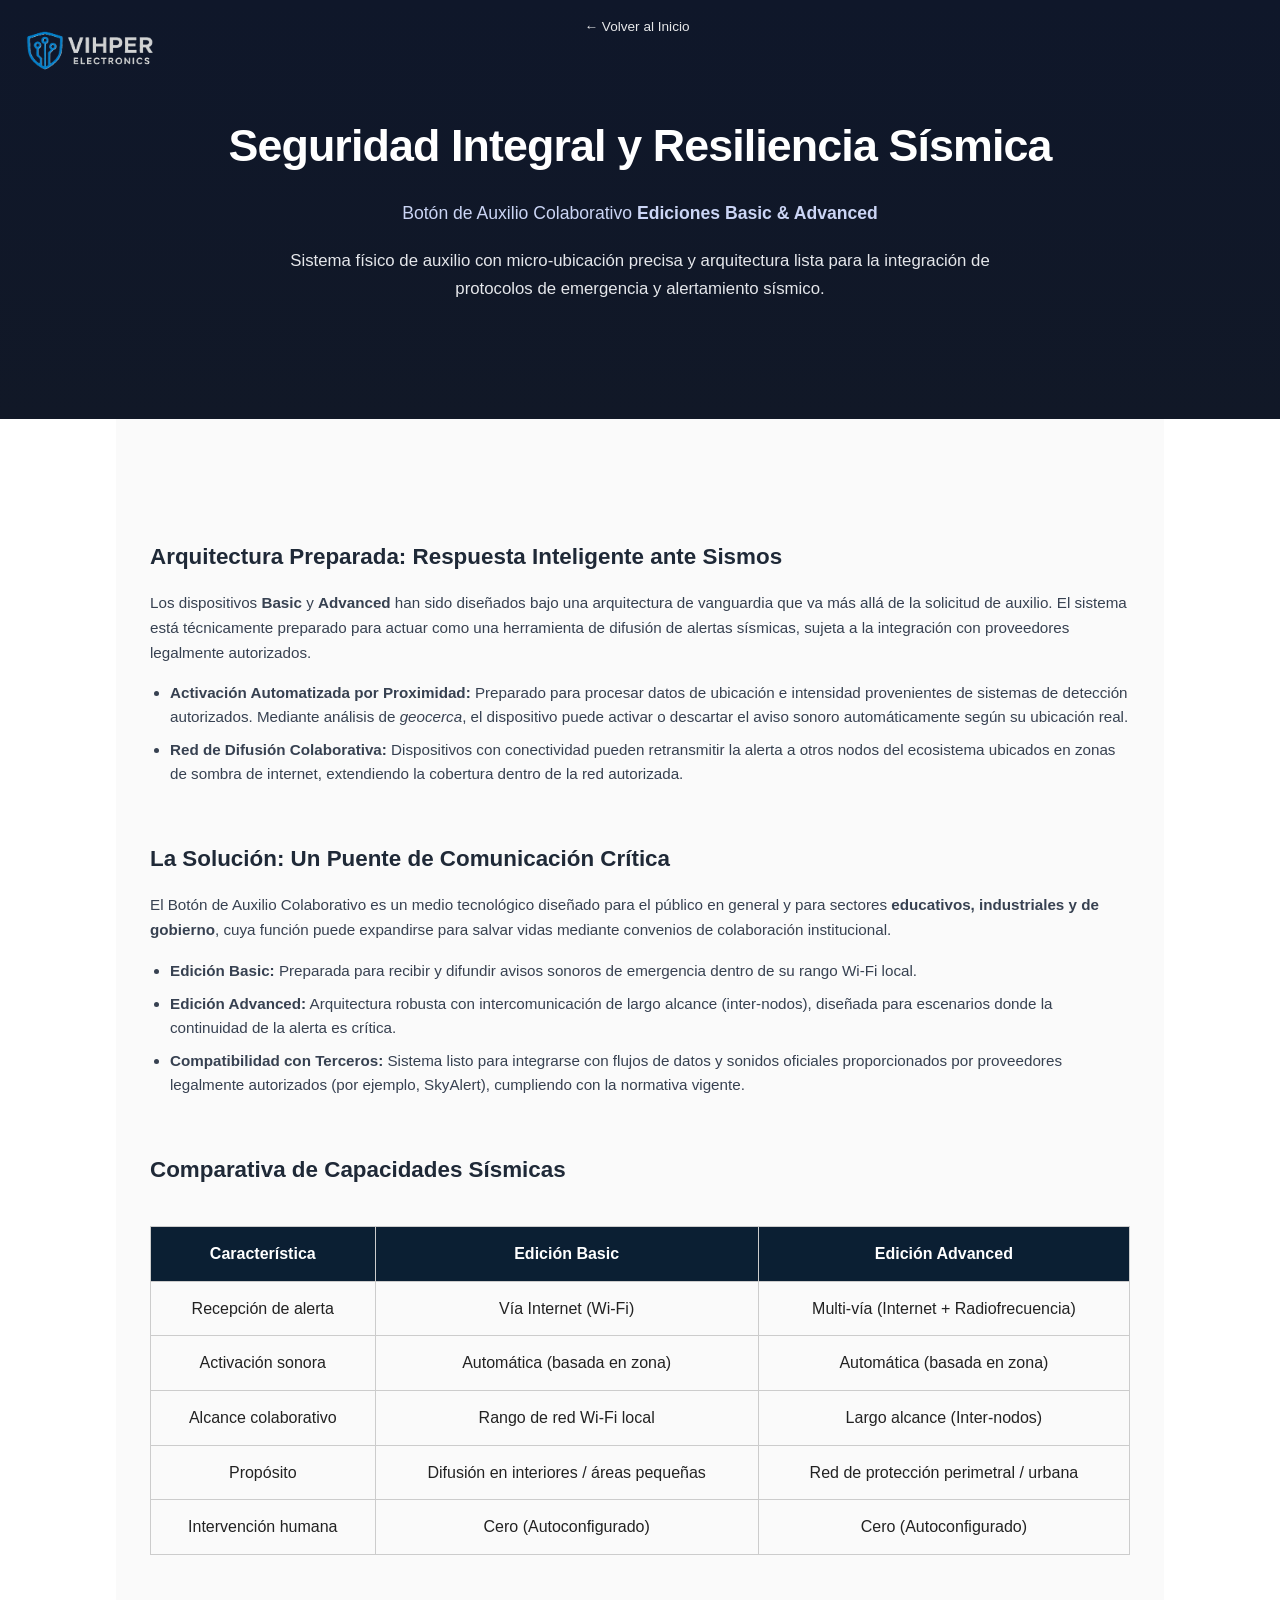
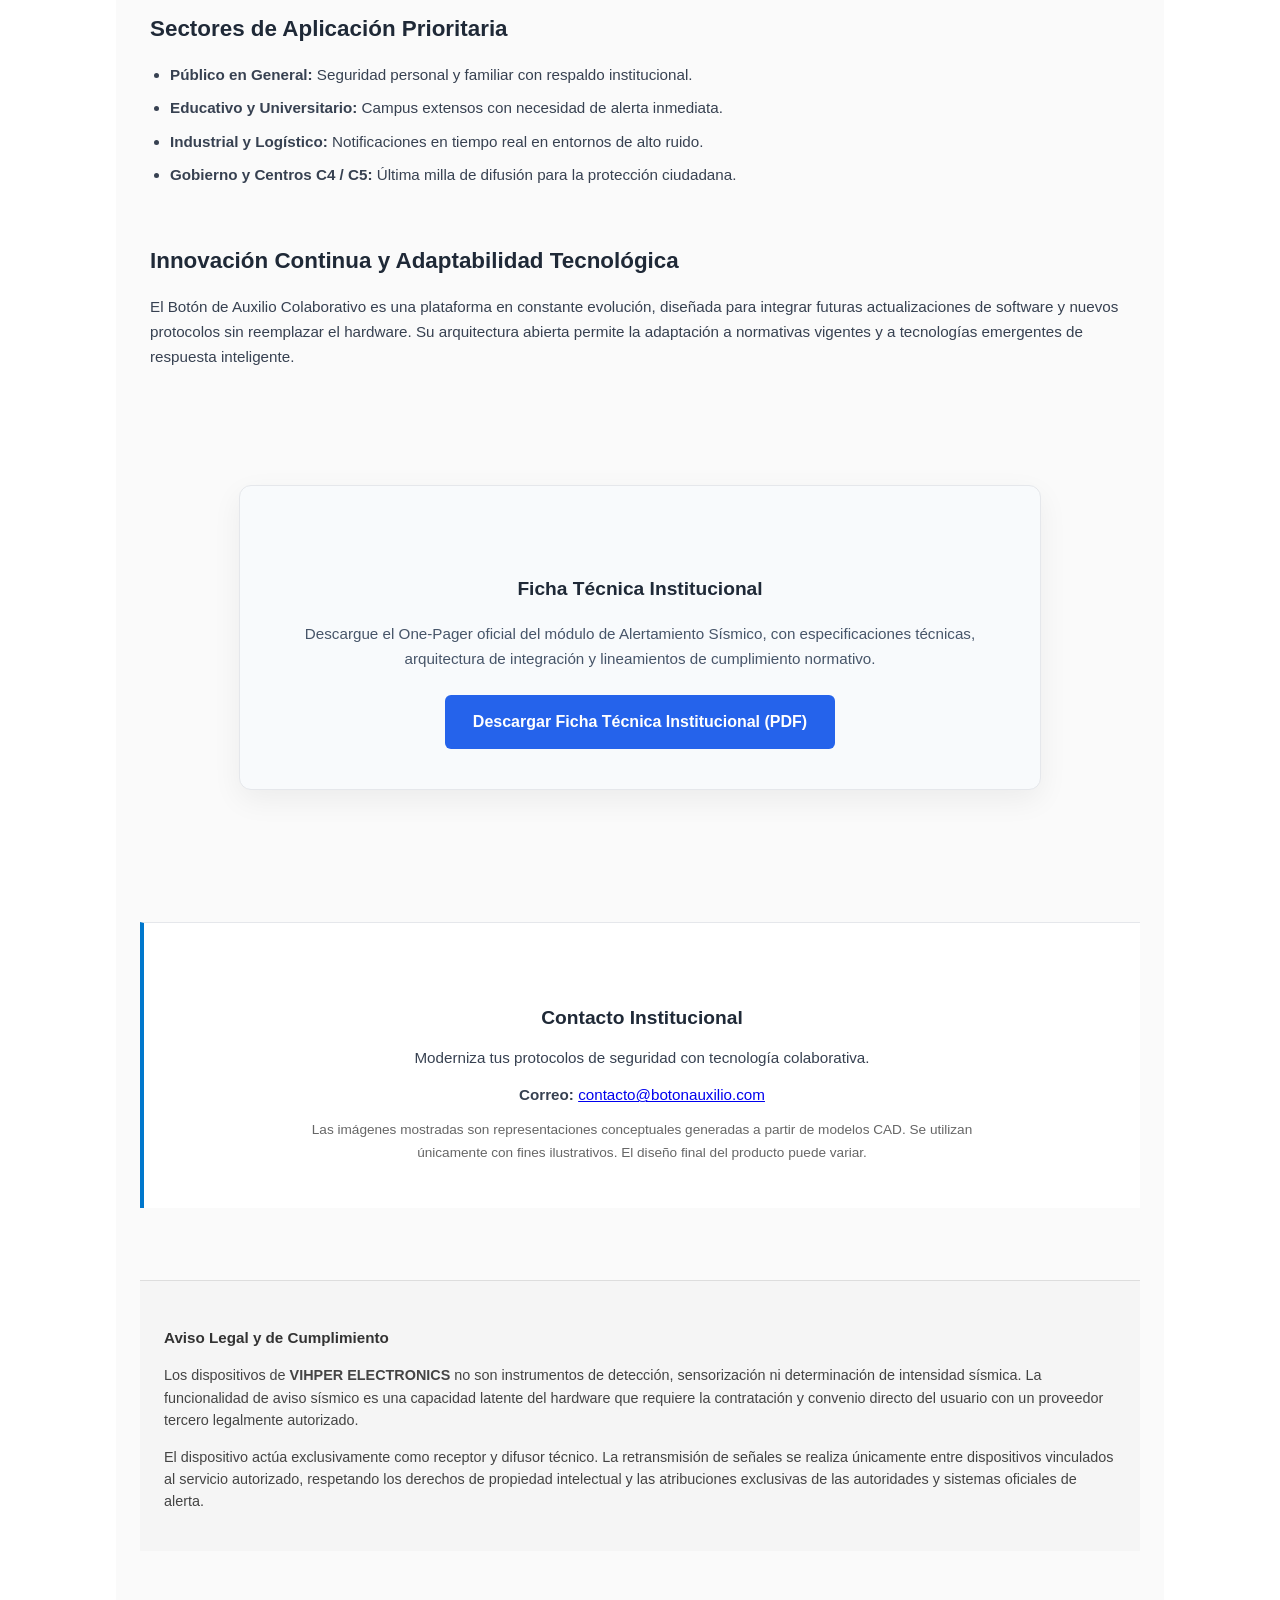
==== sismico.html @ 6c379b49 "Alertamiento Sísmico)" ====
<!DOCTYPE html>
<html lang="es">
<head>
  <meta charset="UTF-8">
  <title>Alertamiento Sísmico | Botón de Auxilio Colaborativo</title>
  <meta name="viewport" content="width=device-width, initial-scale=1.0">

  <!-- SEO básico -->
  <meta name="description"
        content="Sistema de Alertamiento Sísmico complementario basado en el Botón de Auxilio Colaborativo. Arquitectura preparada para integración con proveedores oficialmente autorizados.">

  <!-- CSS principal -->
  <link rel="stylesheet" href="css/styles.css">
</head>

<body>
  <!-- Breadcrumb / Navegación contextual -->
  <nav class="breadcrumb-nav">
    <a href="index.html" id="back-link" class="breadcrumb-link">
      ← Volver
    </a>
    <span class="breadcrumb-context" id="breadcrumb-context"></span>
  </nav>

  <!-- HERO SÍSMICO (full width, fuera del contenedor) -->
  <header class="hero hero-sismico">
    
    <div class="brand-corner">
      <img src="img/Logo-VIHPER.png" alt="VIHPER">
    </div>

    <div class="section-header">
      <h1>Seguridad Integral y Resiliencia Sísmica</h1>
      <p class="section-subtitle">
        Botón de Auxilio Colaborativo <strong>Ediciones Basic & Advanced</strong>
      </p>
      <p class="section-intro">
        Sistema físico de auxilio con micro-ubicación precisa y arquitectura
        lista para la integración de protocolos de emergencia y alertamiento sísmico.
      </p>
    </div>
  </header>

  
  <!-- CONTENEDOR RAÍZ SÍSMICO (EL QUE ACTIVA EL CSS) -->
  <div class="section" id="sismico">

    <!-- TODAS las secciones sísmicas -->
    <section class="sismico-block">
        <h3>Arquitectura Preparada: Respuesta Inteligente ante Sismos</h3>
        <p>
            Los dispositivos <strong>Basic</strong> y <strong>Advanced</strong> han sido diseñados bajo
            una arquitectura de vanguardia que va más allá de la solicitud de auxilio.
            El sistema está técnicamente preparado para actuar como una herramienta de difusión de
            alertas sísmicas, sujeta a la integración con proveedores legalmente autorizados.
        </p>

        <ul class="sismico-features">
            <li>
                <strong>Activación Automatizada por Proximidad:</strong>
                Preparado para procesar datos de ubicación e intensidad provenientes de sistemas de
                detección autorizados. Mediante análisis de <em>geocerca</em>, el dispositivo puede
                activar o descartar el aviso sonoro automáticamente según su ubicación real.
            </li>
            <li>
                <strong>Red de Difusión Colaborativa:</strong>
                Dispositivos con conectividad pueden retransmitir la alerta a otros nodos del ecosistema
                ubicados en zonas de sombra de internet, extendiendo la cobertura dentro de la red
                autorizada.
            </li>
        </ul>
    </section>

    <!-- La solución -->
    <section class="sismico-block">
        <h3>La Solución: Un Puente de Comunicación Crítica</h3>
        <p>
            El Botón de Auxilio Colaborativo es un medio tecnológico diseñado para el público en general
            y para sectores <strong>educativos, industriales y de gobierno</strong>, cuya función puede
            expandirse para salvar vidas mediante convenios de colaboración institucional.
        </p>

        <ul class="sismico-editions">
            <li>
                <strong>Edición Basic:</strong>
                Preparada para recibir y difundir avisos sonoros de emergencia dentro de su rango
                Wi-Fi local.
            </li>
            <li>
                <strong>Edición Advanced:</strong>
                Arquitectura robusta con intercomunicación de largo alcance (inter-nodos), diseñada para
                escenarios donde la continuidad de la alerta es crítica.
            </li>
            <li>
                <strong>Compatibilidad con Terceros:</strong>
                Sistema listo para integrarse con flujos de datos y sonidos oficiales proporcionados por
                proveedores legalmente autorizados (por ejemplo, SkyAlert), cumpliendo con la normativa vigente.
            </li>
        </ul>
    </section>

    <!-- Tabla comparativa -->
    <section class="sismico-block">
        <h3>Comparativa de Capacidades Sísmicas</h3>

        <div class="table-wrapper">
            <table class="sismico-table">
                <thead>
                    <tr>
                        <th>Característica</th>
                        <th>Edición Basic</th>
                        <th>Edición Advanced</th>
                    </tr>
                </thead>
                <tbody>
                    <tr>
                        <td>Recepción de alerta</td>
                        <td>Vía Internet (Wi-Fi)</td>
                        <td>Multi-vía (Internet + Radiofrecuencia)</td>
                    </tr>
                    <tr>
                        <td>Activación sonora</td>
                        <td>Automática (basada en zona)</td>
                        <td>Automática (basada en zona)</td>
                    </tr>
                    <tr>
                        <td>Alcance colaborativo</td>
                        <td>Rango de red Wi-Fi local</td>
                        <td>Largo alcance (Inter-nodos)</td>
                    </tr>
                    <tr>
                        <td>Propósito</td>
                        <td>Difusión en interiores / áreas pequeñas</td>
                        <td>Red de protección perimetral / urbana</td>
                    </tr>
                    <tr>
                        <td>Intervención humana</td>
                        <td>Cero (Autoconfigurado)</td>
                        <td>Cero (Autoconfigurado)</td>
                    </tr>
                </tbody>
            </table>
        </div>
    </section>

    <!-- Sectores prioritarios -->
    <section class="sismico-block">
        <h3>Sectores de Aplicación Prioritaria</h3>
        <ul class="sismico-sectors">
            <li><strong>Público en General:</strong> Seguridad personal y familiar con respaldo institucional.</li>
            <li><strong>Educativo y Universitario:</strong> Campus extensos con necesidad de alerta inmediata.</li>
            <li><strong>Industrial y Logístico:</strong> Notificaciones en tiempo real en entornos de alto ruido.</li>
            <li><strong>Gobierno y Centros C4 / C5:</strong> Última milla de difusión para la protección ciudadana.</li>
        </ul>
    </section>

    <!-- Innovación -->
    <section class="sismico-block">
        <h3>Innovación Continua y Adaptabilidad Tecnológica</h3>
        <p>
            El Botón de Auxilio Colaborativo es una plataforma en constante evolución, diseñada para
            integrar futuras actualizaciones de software y nuevos protocolos sin reemplazar el hardware.
            Su arquitectura abierta permite la adaptación a normativas vigentes y a tecnologías
            emergentes de respuesta inteligente.
        </p>
    </section>

    <!-- One Pager Descargable -->
    <section class="sismico-download">
        <div class="download-card">
            <h3>Ficha Técnica Institucional</h3>
            <p>
            Descargue el One-Pager oficial del módulo de Alertamiento Sísmico,
            con especificaciones técnicas, arquitectura de integración y
            lineamientos de cumplimiento normativo.
            </p>

            <a href="pdf/One-Pager_BotonAuxilio_AlertamientoSismico.pdf"
            class="download-btn"
            target="_blank"
            rel="noopener noreferrer">
            Descargar Ficha Técnica Institucional (PDF)
            </a>
        </div>
    </section>



    <!-- Contacto -->
    <section class="sismico-contact">
        <h3>Contacto Institucional</h3>
        <p>
            Moderniza tus protocolos de seguridad con tecnología colaborativa.
        </p>
        <p>
            <strong>Correo:</strong>
            <a href="mailto:contacto@botonauxilio.com">contacto@botonauxilio.com</a>
        </p>
        <p class="image-disclaimer">
            Las imágenes mostradas son representaciones conceptuales generadas a partir de modelos CAD.
            Se utilizan únicamente con fines ilustrativos. El diseño final del producto puede variar.
        </p>
    </section>

    <!-- Aviso legal -->
    <section class="sismico-legal">
        <h4>Aviso Legal y de Cumplimiento</h4>
        <p>
            Los dispositivos de <strong>VIHPER ELECTRONICS</strong> no son instrumentos de detección,
            sensorización ni determinación de intensidad sísmica. La funcionalidad de aviso sísmico es
            una capacidad latente del hardware que requiere la contratación y convenio directo del
            usuario con un proveedor tercero legalmente autorizado.
        </p>
        <p>
            El dispositivo actúa exclusivamente como receptor y difusor técnico. La retransmisión de
            señales se realiza únicamente entre dispositivos vinculados al servicio autorizado,
            respetando los derechos de propiedad intelectual y las atribuciones exclusivas de las
            autoridades y sistemas oficiales de alerta.
        </p>
    </section>

  </div>

  <script src="js/sismico.js"></script>

</body>


</html>
---- css/styles.css ----
body {
  margin: 0;
  font-family: Arial, Helvetica, sans-serif;
  color: #222;
  line-height: 1.6;
}

/* HERO */
.hero {
  background: #0b1f33;
  color: white;
  padding: 80px 20px;
  position: relative;
  text-align: center;
}

.brand-corner {
  position: absolute;
  top: 20px;
  left: 20px;
}

.brand-corner img {
  max-width: 140px;
  height: auto;
}

.subtitle {
  max-width: 700px;
  margin: 20px auto 0;
  font-size: 1.1rem;
}

/* SECCIONES */
.section {
  padding: 35px 20px;
  max-width: 1000px;
  margin: auto;
}

.section.gray {
  background: #f4f6f8;
}

h2 {
  margin-top: 20px;
  margin-bottom: 15px;
}

h3 {
  margin-top: 15px;
  margin-bottom: 10px;
}

.section h3:first-of-type {
  margin-top: 48px;
}

.section h2 {
  font-size: 1.6rem;
  font-weight: 600;
  margin-bottom: 16px;
  color: #111827;
}

.section h3 {
  font-size: 1.2rem;
  font-weight: 600;
  margin-bottom: 12px;
  color: #1f2937;
}

.section p,
.section li {
  font-size: 0.95rem;
  line-height: 1.65;
  color: #374151;
}

.sismico-block {
  max-width: 960px;
  margin: 0 auto;
}

/* TABLA */
.comparison-table {
  width: 100%;
  border-collapse: collapse;
}

.comparison-table th,
.comparison-table td {
  border: 1px solid #ccc;
  padding: 12px;
  text-align: center;
}

.comparison-table th {
  background: #eaeaea;
}

/* FOOTER */
.footer {
  background: #0b1f33;
  color: white;
  text-align: center;
  padding: 20px;
}

ul {
  padding-left: 20px;
}

ul li {
  margin-bottom: 10px;
}

.timer-grid {
  display: grid;
  grid-template-columns: repeat(auto-fit, minmax(250px, 1fr));
  gap: 20px;
  margin-top: 20px;
  margin-bottom: 20px;
}

.timer-card {
  background: white;
  padding: 20px;
  border: 1px solid #ddd;
  text-align: center;
}

.timer-card .time {
  font-size: 2rem;
  font-weight: bold;
  margin: 15px 0;
}

.timer-card.highlight {
  border: 2px solid #0b1f33;
  background: #eef3f8;
}

.sector-block {
  margin-top: 1.2rem;
  padding-left: 1rem;
  border-left: 4px solid #1f3c88;
}

.sector-block h3 {
  margin-bottom: 0.5rem;
  color: #1f3c88;
}


/* ============================
   SELECTOR DE SECTOR (HERO)
============================= */

.sector-instruction {
  margin-top: 25px;
  font-size: 0.95rem;
  color: #cfd8e3;
  opacity: 0.9;
}

/* Contenedor de los botones */
.sector-tabs {
  margin-top: 15px;
  display: flex;
  justify-content: center;
  flex-wrap: wrap;
  gap: 10px;
}

/* Botones de sector */
.tab-btn {
  background: #eef3f8;
  border: none;
  padding: 10px 18px;
  font-weight: bold;
  cursor: pointer;
  border-radius: 4px;
  color: #0b1f33;
  transition: all 0.2s ease-in-out;
}

.tab-btn:hover {
  background: #d6e4f2;
}

/* Botón activo */
.tab-btn.active {
  background: #1f3c88;
  color: white;
}

/* ============================
   CONTENEDORES POR SECTOR
============================= */

.sector-content {
  display: none;
}

.sector-content.active {
  display: block;
}

/* ============================
   BLOQUE DE IMÁGENES DE PRODUCTO
   (para usarse después)
============================= */

.product-images {
  display: flex;
  justify-content: center;
  gap: 20px;
  margin: 40px 0;
  flex-wrap: wrap;
}

.product-images img {
  max-width: 280px;
  border: 1px solid #ccc;
  padding: 8px;
  background: white;
  border-radius: 4px;
  box-shadow: 0 2px 6px rgba(0,0,0,0.05);
}

/* CONTENEDOR DE IMÁGENES DE PRODUCTO */
.product-image {
  max-width: 1000px;
  margin: 20px auto;
  text-align: center;
}


/* IMAGEN */
.product-image img {
  width: 100%;
  max-width: 500px;   /* controla el tamaño visual */
  height: auto;
  border-radius: 6px;
  box-shadow: 0 6px 18px rgba(0,0,0,0.15);
}

/* TEXTO DE REFERENCIA (LEGAL / CONCEPTUAL) */
.product-image figcaption {
  margin-top: 10px;
  font-size: 0.85rem;
  color: #555;
  font-style: italic;
}

/* BRANDING */
.brand {
  text-align: center;
  margin-bottom: 30px;
}

.brand img {
  max-width: 260px;
  width: 100%;
  height: auto;
}

.slogan {
  font-size: 0.95rem;
  color: #b5c9e6;
  margin-top: 8px;
  font-style: italic;
}

.section.gray p {
  margin-bottom: 10px;
}

.section.gray strong {
  display: inline-block;
  margin-top: 10px;
}

.table-container {
  width: 100%;
  overflow-x: auto;
  -webkit-overflow-scrolling: touch;
}

.highlight-col {
  background-color: #dcebf8; /* azul claro institucional */
  font-weight: bold;
  color: #0b1f33;
}

.comparison-table th.highlight-col {
  background-color: #0b1f33;
  color: white;
}

.highlight-col {
  border-left: 3px solid #0b1f33;
  border-right: 3px solid #0b1f33;
}

.sector-link {
  cursor: pointer;
  color: #1f3c88;
  transition: color 0.2s ease;
}

.sector-link:hover {
  color: #0b1f33;
  text-decoration: underline;
}

.download-box {
  margin-top: 40px;
  text-align: center;
}

.download-btn {
  display: inline-block;
  padding: 14px 28px;
  background-color: #1f3c88;
  color: white;
  font-weight: bold;
  text-decoration: none;
  border-radius: 6px;
  transition: background 0.3s ease;
}

.download-btn:hover {
  background-color: #162b63;
}

.sector-note {
  margin-top: 12px;
  font-size: 0.85rem;
  color: #555;
  text-align: center;
  font-style: italic;
}

.inline-sector-link {
  color: #1f3c88;
  font-weight: bold;
  cursor: pointer;
  text-decoration: underline;
  transition: color 0.2s ease;
}

.inline-sector-link:hover {
  color: #0b1f33;
  text-decoration: none;
}

.sector-note {
  margin-top: 15px;
  font-size: 0.9rem;
  color: #333;
}

.inline-sector-link {
  color: #1f3c88;
  font-weight: bold;
  cursor: pointer;
  text-decoration: underline;
  transition: color 0.2s ease;
}

.inline-sector-link:hover {
  color: #0b1f33;
}

.contact-btn {
  background: #0b1f33;
  color: white;
  border: 2px solid #1f3c88;
}

.contact-btn:hover {
  background: #1f3c88;
}

.contact-open-btn {
  background: #1f3c88;
  color: white;
  padding: 14px 28px;
  border: none;
  border-radius: 6px;
  font-weight: bold;
  cursor: pointer;
}

.contact-modal {
  display: none;              /* oculto por defecto */
  position: fixed;
  z-index: 999;
  inset: 0;
  background: rgba(0,0,0,0.6);

  display: flex;
  align-items: center;        /* vertical */
  justify-content: center;    /* horizontal */
}

.modal-content {
  background: #ffffff;
  width: 90%;
  max-width: 520px;

  padding: 2rem;
  border-radius: 10px;

  max-height: 90vh;
  overflow-y: auto;

  text-align: center;
  box-shadow: 0 15px 40px rgba(0,0,0,0.3);

  animation: fadeInScale 0.3s ease;
}

.modal-content label {
  display: block;
  margin-bottom: 12px;
}

.modal-content input,
.modal-content textarea {
  width: 100%;
  padding: 8px;
  margin-top: 4px;
}

.send-btn {
  width: 100%;
  background: #1f3c88;
  color: white;
  border: none;
  padding: 12px;
  font-weight: bold;
  border-radius: 4px;
}

.close-modal {
  float: right;
  cursor: pointer;
  font-size: 20px;
}

/* Modal fondo */
.modal {
  display: none;
  position: fixed;
  z-index: 9999;
  inset: 0;
  background: rgba(0, 0, 0, 0.6);
  align-items: center;
  justify-content: center;
}


.modal-content h2 {
  color: #1a2f5c;
  margin-bottom: 1rem;
}

.modal-content p {
  margin-bottom: 1rem;
  line-height: 1.6;
  color: #333;
}

/* Botón cerrar */
.close-modal-btn {
  margin-top: 1rem;
  padding: 10px 22px;
  border: none;
  background: #1a2f5c;
  color: white;
  font-weight: 600;
  border-radius: 6px;
  cursor: pointer;
  transition: background 0.2s ease;
}

.close-modal-btn:hover {
  background: #25458c;
}

/* Animación */
@keyframes fadeInScale {
  from {
    opacity: 0;
    transform: scale(0.9);
  }
  to {
    opacity: 1;
    transform: scale(1);
  }
}

.sector-cross {
  margin: 28px 0 36px;        /* separa del note y del h3 */
  padding-left: 16px;
  border-left: 3px solid #e0e0e0;

  font-size: 0.95rem;
  line-height: 1.6;
  color: #444;

  font-style: italic;
}

.sector-cross strong {
  font-weight: 600;          /* menos agresivo que bold normal */
}

.sector-cross .inline-sector-link {
  font-style: normal;        /* links no en cursiva */
}

.product-ref {
  font-weight: 600;
  white-space: nowrap;
}

.sector-cross {
  margin: 28px 0 36px;
  padding-left: 16px;
  border-left: 3px solid #e0e0e0;
  font-size: 0.95rem;
  color: #444;
  font-style: italic;
}

/* ===============================
   SECCIÓN ALERTAMIENTO SÍSMICO
   =============================== */

#sismico {
  padding: 72px 24px;
  background-color: #fafafa;
}

/* Encabezado */
#sismico .section-header {
  max-width: 980px;
  margin: 0 auto 56px;
}

#sismico h2 {
  font-size: 2rem;
  margin-bottom: 12px;
}

#sismico .section-subtitle {
  font-size: 1.05rem;
  color: #555;
  margin-bottom: 12px;
}

#sismico .section-intro {
  font-size: 1.1rem;
  line-height: 1.6;
  max-width: 820px;
}

/* Bloques internos */
#sismico .sismico-block {
  max-width: 980px;
  margin: 0 auto 56px;
}

#sismico .sismico-block h3 {
  font-size: 1.4rem;
  margin-bottom: 14px;
}

#sismico .sismico-block p {
  line-height: 1.65;
  margin-bottom: 16px;
}

/* Listas */
#sismico ul {
  padding-left: 20px;
}

#sismico li {
  margin-bottom: 10px;
  line-height: 1.55;
}

/* ===============================
   TABLA COMPARATIVA (CLAVE)
   =============================== */

#sismico .table-wrapper {
  overflow-x: auto;
}

#sismico .sismico-table {
  width: 100%;
  border-collapse: collapse;
  margin-top: 24px;
}

#sismico .sismico-table th,
#sismico .sismico-table td {
  padding: 14px 16px;
  border: 1px solid #ccc;
  text-align: center;
}

#sismico .sismico-table thead {
  background-color: #0b1f33;
  color: white;
}

#sismico .sismico-table th {
  font-weight: 600;
}

/* ===============================
   CONTACTO
   =============================== */

#sismico .sismico-contact {
  max-width: 980px;
  margin: 72px auto;
  padding: 32px;
  background-color: #ffffff;
  border-left: 4px solid #0077cc;
}

#sismico .image-disclaimer {
  font-size: 0.85rem;
  color: #666;
  margin-top: 12px;
}

/* ===============================
   AVISO LEGAL (NO NEGOCIABLE)
   =============================== */

#sismico .sismico-legal {
  max-width: 980px;
  margin: 64px auto 0;
  padding: 24px;
  background-color: #f5f5f5;
  border-top: 1px solid #ddd;

  font-size: 0.85rem;
  color: #555;
}

#sismico .sismico-legal h4 {
  font-size: 0.95rem;
  font-weight: 600;
  color: #333;
  margin-bottom: 10px;
}

#sismico .sismico-legal p {
  font-size: 0.9rem;
  line-height: 1.55;
  color: #444;
}

.sismico-link {
  font-weight: 600;
  color: #b30000; /* rojo institucional / emergencia */
  text-decoration: underline;
}

.sismico-link:hover {
  color: #7a0000;
}

/* ================= HERO SÍSMICO ================= */

.hero.hero-sismico {
  background: linear-gradient(180deg, #0f172a 0%, #111827 100%);
  color: white;
  padding: 80px 20px;
  position: relative;
  text-align: center;
}


.hero-sismico .section-header {
  max-width: 920px;
  margin: 0 auto;
}

.hero-sismico h1 {
  font-size: clamp(2rem, 4vw, 2.8rem);
  font-weight: 700;
  letter-spacing: -0.02em;
  margin-bottom: 16px;
}

.hero-sismico .section-subtitle {
  font-size: 1.1rem;
  font-weight: 500;
  color: #cbd5f5;
  margin-bottom: 20px;
}

.hero-sismico .section-intro {
  font-size: 1.05rem;
  line-height: 1.65;
  color: #e5e7eb;
  max-width: 760px;
  margin: 0 auto 36px;
}

/* CTA del Hero */
.hero-cta {
  margin-top: 28px;
}

.hero-cta .btn-primary {
  display: inline-block;
  padding: 14px 28px;
  font-size: 0.95rem;
  font-weight: 600;
  border-radius: 6px;
  background-color: #2563eb;
  color: #ffffff;
  text-decoration: none;
  transition: background-color 0.2s ease, transform 0.2s ease;
}

.hero-cta .btn-primary:hover {
  background-color: #1d4ed8;
  transform: translateY(-1px);
}

.sismico-contact {
  background-color: #f8fafc;
  border-top: 1px solid #e5e7eb;
  text-align: center;
}

.sismico-contact p {
  max-width: 720px;
  margin: 0 auto 12px;
}

/* ================= BREADCRUMB ================= */

/* Breadcrumb dentro del hero */
.hero-sismico {
  position: relative;
}

/* Breadcrumb centrado arriba */
.breadcrumb-nav {
  position: absolute;
  top: 16px;
  left: 50%;
  transform: translateX(-50%);
  font-size: 0.85rem;
  z-index: 10;
  text-align: center;
}

.breadcrumb-link {
  color: white;
  text-decoration: none;
  font-weight: 500;
  opacity: 0.9;
}

.breadcrumb-link:hover {
  opacity: 1;
  text-decoration: underline;
}

.breadcrumb-context {
  margin-left: 6px;
  opacity: 0.8;
}





.breadcrumb a {
  color: #2563eb;
  text-decoration: none;
}

.breadcrumb span {
  margin: 0 6px;
}



/* Navegación sísmica */
.sismico-nav {
  max-width: 1200px;
  margin: 24px auto 0;
  padding: 0 16px;
  display: flex;
  align-items: center;
  gap: 12px;
  font-size: 0.9rem;
}

.sismico-nav a {
  color: #0056b3;
  text-decoration: none;
  font-weight: 500;
}

.sismico-nav a:hover {
  text-decoration: underline;
}

.sismico-nav .breadcrumb {
  color: #666;
}

/* ===============================
   ONE PAGER DOWNLOAD SECTION
=================================*/

.sismico-download {
  padding: 60px 24px;
  display: flex;
  justify-content: center;
}

.download-card {
  max-width: 720px;
  background: #f8fafc;
  padding: 40px;
  border-radius: 12px;
  text-align: center;
  box-shadow: 0 10px 30px rgba(0,0,0,0.06);
  border: 1px solid #e5e7eb;
}

.download-card h3 {
  margin-bottom: 16px;
}

.download-card p {
  margin-bottom: 24px;
  color: #475569;
}

.download-btn {
  display: inline-block;
  padding: 14px 28px;
  background: #2563eb;
  color: #ffffff;
  text-decoration: none;
  font-weight: 600;
  border-radius: 6px;
  transition: all 0.25s ease;
}

.download-btn:hover {
  background: #1e40af;
  transform: translateY(-2px);
}
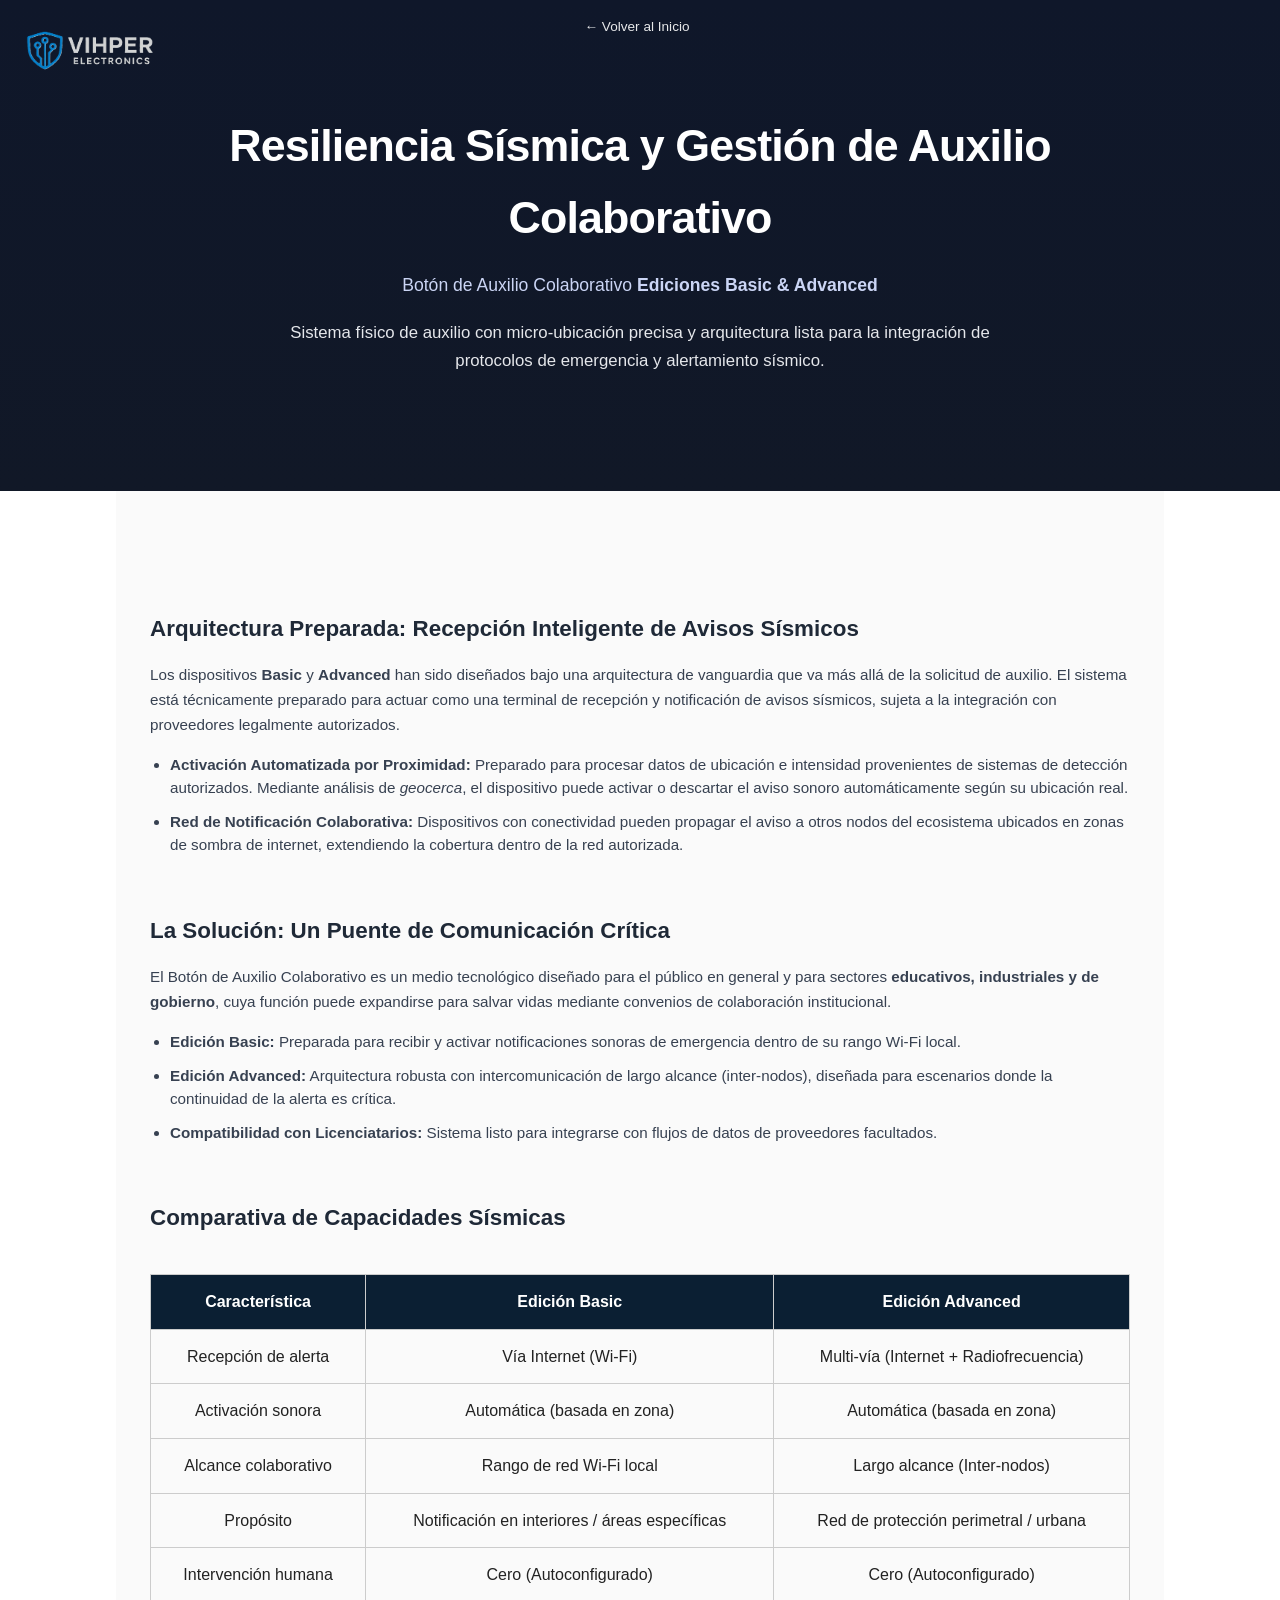
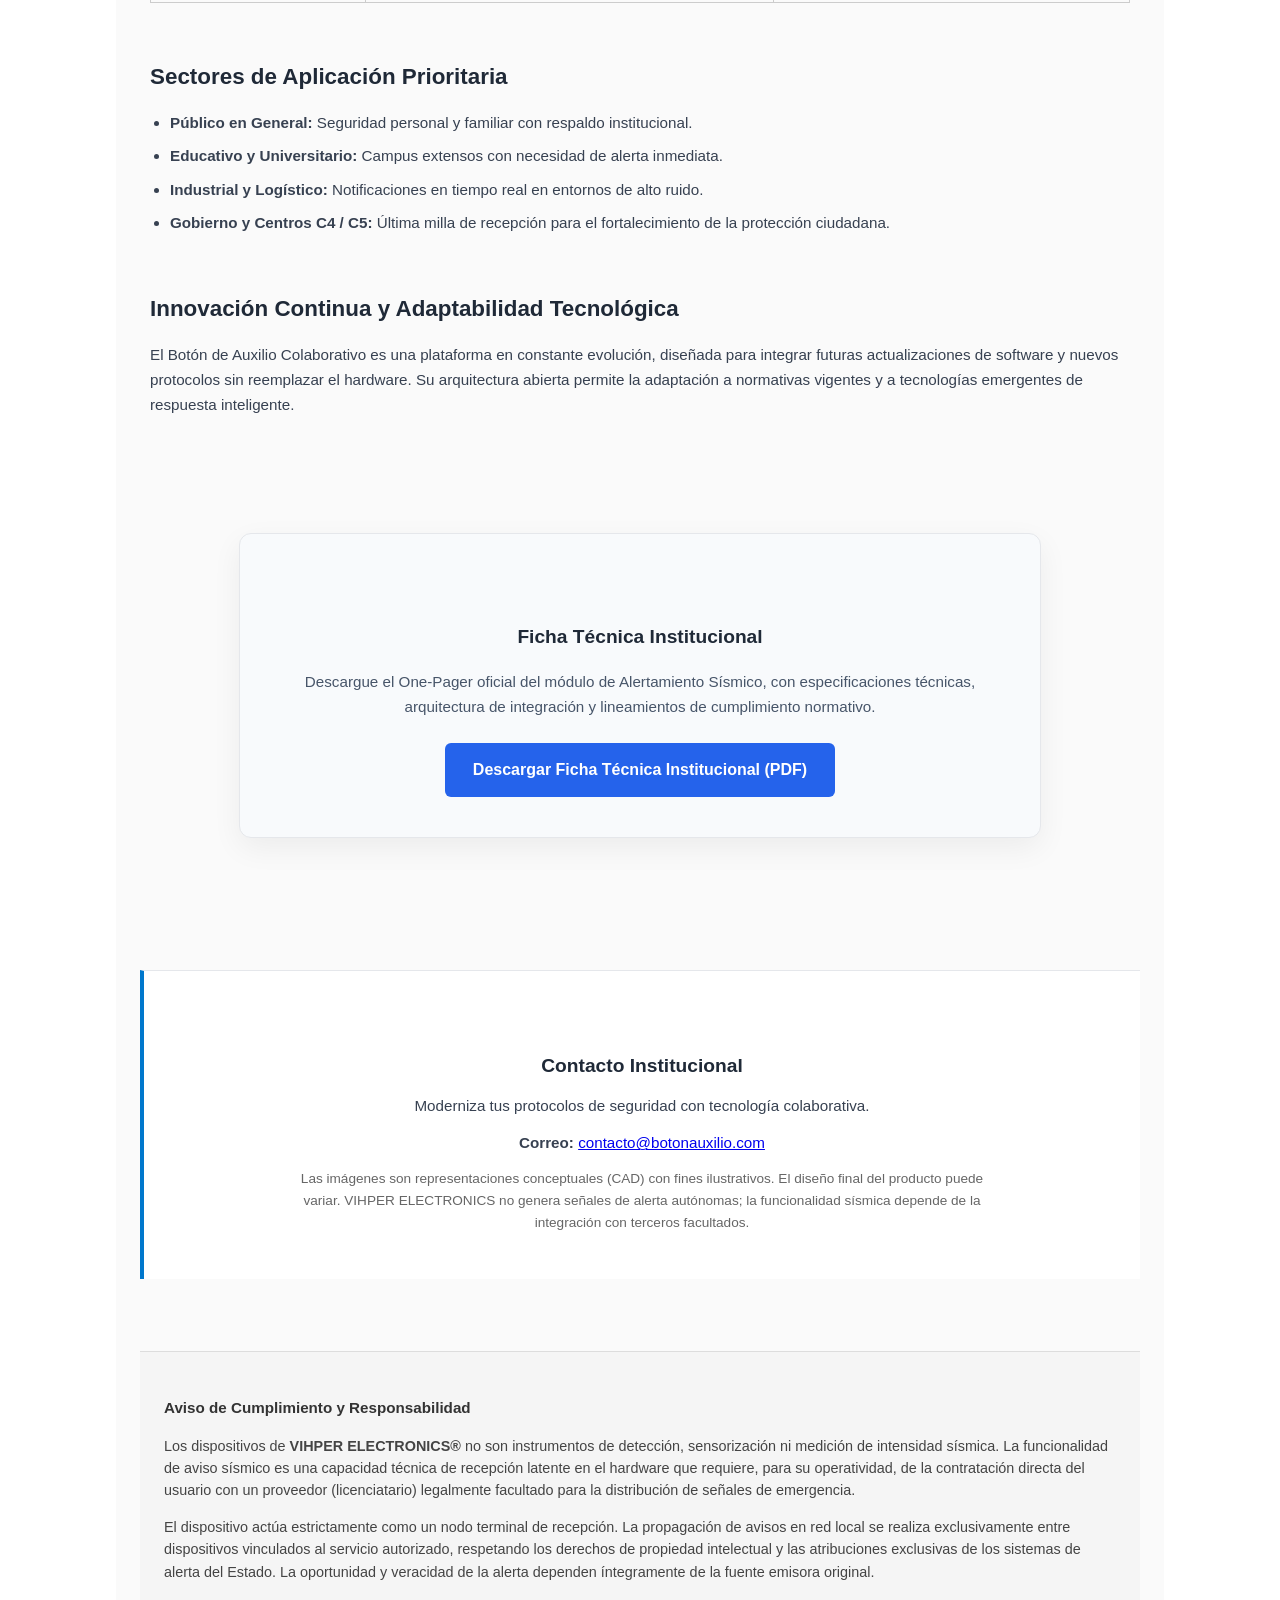
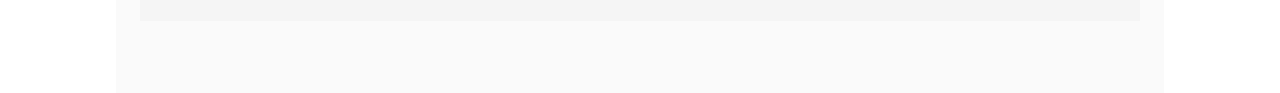
==== commit 6ebc6805: "Actualización de contenido en archivos PDF" ====
--- a/sismico.html
+++ b/sismico.html
@@ -30,7 +30,7 @@
     </div>
 
     <div class="section-header">
-      <h1>Seguridad Integral y Resiliencia Sísmica</h1>
+      <h1>Resiliencia Sísmica y Gestión de Auxilio Colaborativo</h1>
       <p class="section-subtitle">
         Botón de Auxilio Colaborativo <strong>Ediciones Basic & Advanced</strong>
       </p>
@@ -47,12 +47,12 @@
 
     <!-- TODAS las secciones sísmicas -->
     <section class="sismico-block">
-        <h3>Arquitectura Preparada: Respuesta Inteligente ante Sismos</h3>
+        <h3>Arquitectura Preparada: Recepción Inteligente de Avisos Sísmicos</h3>
         <p>
             Los dispositivos <strong>Basic</strong> y <strong>Advanced</strong> han sido diseñados bajo
             una arquitectura de vanguardia que va más allá de la solicitud de auxilio.
-            El sistema está técnicamente preparado para actuar como una herramienta de difusión de
-            alertas sísmicas, sujeta a la integración con proveedores legalmente autorizados.
+            El sistema está técnicamente preparado para actuar como una terminal de recepción y notificación de
+            avisos sísmicos, sujeta a la integración con proveedores legalmente autorizados.
         </p>
 
         <ul class="sismico-features">
@@ -63,8 +63,8 @@
                 activar o descartar el aviso sonoro automáticamente según su ubicación real.
             </li>
             <li>
-                <strong>Red de Difusión Colaborativa:</strong>
-                Dispositivos con conectividad pueden retransmitir la alerta a otros nodos del ecosistema
+                <strong>Red de Notificación Colaborativa:</strong>
+                Dispositivos con conectividad pueden propagar el aviso a otros nodos del ecosistema
                 ubicados en zonas de sombra de internet, extendiendo la cobertura dentro de la red
                 autorizada.
             </li>
@@ -83,7 +83,7 @@
         <ul class="sismico-editions">
             <li>
                 <strong>Edición Basic:</strong>
-                Preparada para recibir y difundir avisos sonoros de emergencia dentro de su rango
+                Preparada para recibir y activar notificaciones sonoras de emergencia dentro de su rango
                 Wi-Fi local.
             </li>
             <li>
@@ -92,9 +92,8 @@
                 escenarios donde la continuidad de la alerta es crítica.
             </li>
             <li>
-                <strong>Compatibilidad con Terceros:</strong>
-                Sistema listo para integrarse con flujos de datos y sonidos oficiales proporcionados por
-                proveedores legalmente autorizados (por ejemplo, SkyAlert), cumpliendo con la normativa vigente.
+                <strong>Compatibilidad con Licenciatarios:</strong>
+                Sistema listo para integrarse con flujos de datos de proveedores facultados.
             </li>
         </ul>
     </section>
@@ -130,7 +129,7 @@
                     </tr>
                     <tr>
                         <td>Propósito</td>
-                        <td>Difusión en interiores / áreas pequeñas</td>
+                        <td>Notificación en interiores / áreas específicas</td>
                         <td>Red de protección perimetral / urbana</td>
                     </tr>
                     <tr>
@@ -150,7 +149,7 @@
             <li><strong>Público en General:</strong> Seguridad personal y familiar con respaldo institucional.</li>
             <li><strong>Educativo y Universitario:</strong> Campus extensos con necesidad de alerta inmediata.</li>
             <li><strong>Industrial y Logístico:</strong> Notificaciones en tiempo real en entornos de alto ruido.</li>
-            <li><strong>Gobierno y Centros C4 / C5:</strong> Última milla de difusión para la protección ciudadana.</li>
+            <li><strong>Gobierno y Centros C4 / C5:</strong> Última milla de recepción para el fortalecimiento de la protección ciudadana.</li>
         </ul>
     </section>
 
@@ -197,25 +196,28 @@
             <a href="mailto:contacto@botonauxilio.com">contacto@botonauxilio.com</a>
         </p>
         <p class="image-disclaimer">
-            Las imágenes mostradas son representaciones conceptuales generadas a partir de modelos CAD.
-            Se utilizan únicamente con fines ilustrativos. El diseño final del producto puede variar.
+            Las imágenes son representaciones conceptuales (CAD) con fines ilustrativos.
+            El diseño final del producto puede variar. VIHPER ELECTRONICS no genera señales de alerta autónomas;
+            la funcionalidad sísmica depende de la integración con terceros facultados.
         </p>
     </section>
 
     <!-- Aviso legal -->
     <section class="sismico-legal">
-        <h4>Aviso Legal y de Cumplimiento</h4>
-        <p>
-            Los dispositivos de <strong>VIHPER ELECTRONICS</strong> no son instrumentos de detección,
-            sensorización ni determinación de intensidad sísmica. La funcionalidad de aviso sísmico es
-            una capacidad latente del hardware que requiere la contratación y convenio directo del
-            usuario con un proveedor tercero legalmente autorizado.
-        </p>
-        <p>
-            El dispositivo actúa exclusivamente como receptor y difusor técnico. La retransmisión de
-            señales se realiza únicamente entre dispositivos vinculados al servicio autorizado,
-            respetando los derechos de propiedad intelectual y las atribuciones exclusivas de las
-            autoridades y sistemas oficiales de alerta.
+        <h4>Aviso de Cumplimiento y Responsabilidad</h4>
+        <p>
+            Los dispositivos de <strong>VIHPER ELECTRONICS®</strong> no son instrumentos de detección,
+            sensorización ni medición de intensidad sísmica. La funcionalidad de aviso sísmico es una 
+            capacidad técnica de recepción latente en el hardware que requiere, para su operatividad, 
+            de la contratación directa del usuario con un proveedor (licenciatario) legalmente facultado 
+            para la distribución de señales de emergencia.
+        </p>
+        <p>
+            El dispositivo actúa estrictamente como un nodo terminal de recepción. La propagación de avisos 
+            en red local se realiza exclusivamente entre dispositivos vinculados al servicio autorizado, 
+            respetando los derechos de propiedad intelectual y las atribuciones exclusivas de los sistemas 
+            de alerta del Estado. La oportunidad y veracidad de la alerta dependen íntegramente de la fuente 
+            emisora original.
         </p>
     </section>
 
--- a/css/styles.css
+++ b/css/styles.css
@@ -43,7 +43,7 @@
 }
 
 h2 {
-  margin-top: 20px;
+  margin-top: 15px;
   margin-bottom: 15px;
 }
 
@@ -252,6 +252,30 @@
   font-size: 0.85rem;
   color: #555;
   font-style: italic;
+}
+
+/* Contenedor para evitar que el zoom mueva otros elementos */
+.product-image {
+  overflow: visible; /* Permite que la imagen sobresalga al agrandarse */
+  text-align: center;
+  margin: 20px 0;
+}
+
+.zoom-diagram {
+  width: 100%;           /* Se ajusta al ancho del contenedor original */
+  max-width: 600px;      /* Tamaño base en pantalla */
+  transition: transform 0.4s cubic-bezier(0.25, 0.45, 0.45, 0.95); /* Animación suave */
+  cursor: zoom-in;
+  border-radius: 8px;    /* Opcional: bordes redondeados */
+  box-shadow: 0 4px 8px rgba(0,0,0,0.1);
+}
+
+/* Efecto al pasar el mouse (Hover) */
+.zoom-diagram:hover {
+  transform: scale(1.8); /* Agrandar al 180% para leer bien los textos LoRa */
+  position: relative;
+  z-index: 100;          /* Asegura que quede por encima de todo el texto */
+  box-shadow: 0 15px 35px rgba(0,0,0,0.4); /* Sombra para dar profundidad */
 }
 
 /* BRANDING */
@@ -524,8 +548,14 @@
 }
 
 .product-ref {
+  cursor: pointer;
+  color: #0f2d52;
   font-weight: 600;
-  white-space: nowrap;
+  text-decoration: underline;
+}
+
+.product-ref:hover {
+  opacity: 0.8;
 }
 
 .sector-cross {
@@ -871,3 +901,318 @@
   background: #1e40af;
   transform: translateY(-2px);
 }
+
+/* CONTENEDOR PRINCIPAL */
+.main-tabs {
+  display: flex;
+  gap: 20px;
+  margin-top: 20px;
+  margin-bottom: 15px;
+  justify-content: center;
+}
+
+/* CONTENEDOR GENERAL */
+.nav-container {
+  margin-top: 25px;
+}
+
+
+/* BOTONES PRINCIPALES */
+.main-tab {
+  background-color: #383B40;   /* gris claro */
+  color: #ffffff;              /* texto blanco */
+  border: 1px solid #ffffff; /* borde blanco para resaltar */
+  padding: 10px 18px;
+  border-radius: 6px;
+  cursor: pointer;
+  transition: all 0.25s ease;
+  font-weight: 500;
+}
+
+/* HOVER */
+.main-tab:hover {
+  background-color: #cfcfcf;   /* gris claro */
+  color:#383B40
+}
+
+
+.main-tab.active {
+  background-color: #1f4fa3;     /* azul medio visible */
+  color: #ffffff;                /* blanco */
+  border: 2px solid #ffd700;     /* borde amarillo elegante */
+  font-weight: 600;
+}
+
+/* SUBMENÚ CONTENEDOR */
+.subnav-container {
+  border-top: 1px solid #ffffff; /* línea blanca para separar */
+  padding-top: 15px;
+}
+
+/* SUBMENÚ */
+.sub-tabs {
+  display: none;
+  margin-top: 20px;
+  text-align: center;
+}
+
+
+.sub-tabs.active {
+  display: flex;
+  justify-content: center;
+  gap: 15px;
+  flex-wrap: wrap;
+}
+
+/* BOTONES SECUNDARIOS */
+.sub-tab {
+  background-color: #383B40;   /* gris oscuro */
+  color: #ffffff;              /* texto blanco */
+  border: 1px solid #ffffff; /* borde blanco para resaltar */
+  padding: 10px 18px;
+  border-radius: 6px;
+  cursor: pointer;
+  transition: all 0.25s ease;
+  font-weight: 500;
+}
+
+.sub-tab:hover {
+  background-color: #cfcfcf;   /* gris más claro */
+  color: #383B40;              /* texto gris oscuro */
+}
+
+.sub-tab.active {
+  background-color: #1f4fa3;     /* azul oscuro corporativo */
+  color: #ffffff;                /* amarillo */
+  border: 2px solid #ffd700;     /* contorno amarillo */
+  font-weight: 600;
+}
+
+/* CONTENIDO */
+.sector-content {
+  display: none;
+  margin-top: 40px;
+}
+
+.sector-content.active {
+  display: block;
+}
+
+.product-block {
+  margin-bottom: 50px;
+}
+
+.product-block h3 {
+  margin-bottom: 18px;
+  font-size: 1.4rem;
+  color: #1e3a5f;
+}
+
+.dual-grid {
+  display: grid;
+  grid-template-columns: repeat(auto-fit, minmax(280px, 1fr));
+  gap: 20px;
+  margin-top: 20px;
+}
+
+.dual-card {
+  background: white;
+  padding: 20px;
+  border-radius: 10px;
+  box-shadow: 0 4px 10px rgba(0,0,0,0.06);
+}
+
+.config-grid {
+  display: grid;
+  grid-template-columns: repeat(auto-fit, minmax(220px, 1fr));
+  gap: 20px;
+}
+
+.legal-note {
+  margin-top: 20px;
+  padding: 15px;
+  background: #f5f7fa;
+  border-left: 4px solid #1e3a5f;
+  font-size: 0.9rem;
+  color: #444;
+}
+
+/* ========================================
+   PRODUCT IMAGES
+======================================== */
+
+.product-figure {
+  margin: 40px 0;
+  text-align: center;
+}
+
+.product-image-main {
+  max-width: 420px;
+  width: 100%;
+  border-radius: 12px;
+  box-shadow: 0 6px 18px rgba(0,0,0,0.12);
+}
+
+.product-image-diagram {
+  max-width: 700px;
+  width: 100%;
+  margin-top: 25px;
+}
+
+.product-figure figcaption {
+  margin-top: 12px;
+  font-size: 0.9rem;
+  color: #555;
+  font-style: italic;
+}
+
+.diagram-figure {
+  margin-top: 50px;
+}
+
+/* ========================================
+   ADVANCED PRODUCT STYLES
+======================================== */
+
+.triple-grid {
+  display: grid;
+  grid-template-columns: repeat(auto-fit, minmax(250px, 1fr));
+  gap: 20px;
+  margin: 30px 0;
+}
+
+.triple-card {
+  background: #ffffff;
+  padding: 20px;
+  border-radius: 10px;
+  box-shadow: 0 5px 15px rgba(0,0,0,0.08);
+}
+
+.triple-card h4 {
+  margin-bottom: 10px;
+  color: #1a1a1a;
+}
+
+.highlight-box {
+  background: #0f2d52;
+  color: white;
+  padding: 18px;
+  border-radius: 8px;
+  margin: 25px 0;
+  text-align: center;
+  font-weight: 500;
+}
+
+.disclaimer-box {
+  background: #f5f5f5;
+  border-left: 4px solid #0f2d52;
+  padding: 15px;
+  margin: 30px 0;
+  font-size: 0.9rem;
+  color: #444;
+}
+
+.center-button {
+  display: flex;
+  justify-content: center;
+  margin-top: 25px;
+}
+
+
+.tech-note{
+  margin-top:30px;
+  padding:16px 20px;
+
+  background: rgba(255,255,255,0.04);
+  border-left:3px solid rgba(255,255,255,0.25);
+
+  font-size:0.85rem;
+  color:#c7cbd1;
+  line-height:1.5;
+  max-width:900px;
+}
+
+.tech-note p {
+  margin-bottom: 8px;
+  font-size:0.85rem;
+}
+
+.tech-note strong{
+  display:block;
+  margin-bottom:8px;
+  color:#0f2d52;
+  font-size:0.9rem;
+}
+
+.note-divider {
+  border: none;
+  height: 1px;
+  background: linear-gradient(
+    to right,
+    transparent,
+    #0f2d52,
+    transparent
+  );
+  margin: 45px 0 20px 0;
+}
+
+/* TOOLTIP LEGAL */
+
+.tooltip{
+  position:relative;
+  display:inline-block;
+  cursor:help;
+  color:#ffd24a;
+  font-weight:600;
+}
+
+.tooltip-text{
+  visibility:hidden;
+
+  width:260px;
+
+  background:#0b1c2e;
+  color:#ffffff;
+
+  text-align:left;
+  padding:10px 12px;
+  border-radius:6px;
+
+  position:absolute;
+  z-index:1000;
+
+  bottom:140%;
+  left:50%;
+  transform:translateX(-50%);
+
+  font-size:0.8rem;
+  line-height:1.4;
+
+  box-shadow:0 6px 16px rgba(0,0,0,0.35);
+
+  opacity:0;
+  transition:opacity 0.2s ease;
+}
+
+/* flecha */
+
+.tooltip-text::after{
+  content:"";
+  position:absolute;
+
+  top:100%;
+  left:50%;
+  transform:translateX(-50%);
+
+  border-width:6px;
+  border-style:solid;
+
+  border-color:#0b1c2e transparent transparent transparent;
+}
+
+/* activación */
+
+.tooltip:hover .tooltip-text{
+  visibility:visible;
+  opacity:1;
+}
